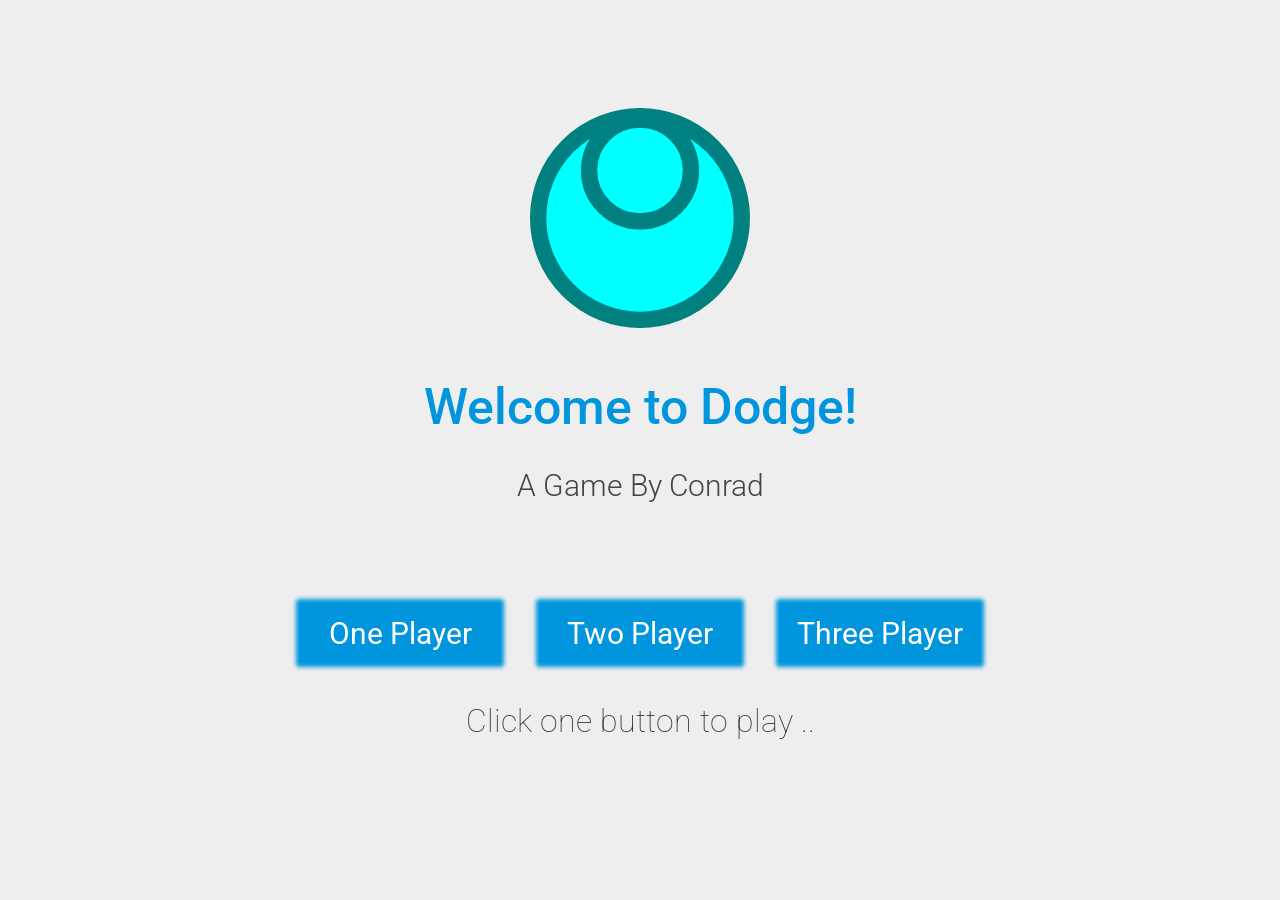
==== MainGame.html @ 39c0f071 "Deleted More than 2 Players bc not Needed, fixed some minor issues" ====
<!DOCTYPE html>
<html>
<head>
	<meta charset="utf-8">
	<title>Dodge - by Conrad</title>
	<link rel="stylesheet" type="text/css" href="style.css">
</head>
<body>

<canvas id="myCanvas" width="480" height="320"></canvas>

<!-- ---------------------------- Hauptmenü ---------------------------- -->

<div id="hauptmenu" class="hauptmenu">

	<div id="logo" class="logo">
		<svg viewBox="0 0 28.574998 28.574998">
			<g
			transform="translate(-26.567031,-73.210891)"
			id="layer1">
			<circle
			r="13.229166"
			cy="87.49839"
			cx="40.85453"
			id="path815"
			style="fill:#00ffff;fill-opacity:1;stroke:#008080;stroke-width:2.11666656;stroke-miterlimit:4;stroke-dasharray:none;stroke-opacity:0.99555556" />
			<circle
			r="6.6145825"
			cy="81.333595"
			cx="40.85453"
			id="path823"
			style="fill:#00ffff;fill-opacity:1;stroke:#008080;stroke-width:2.11666656;stroke-miterlimit:4;stroke-dasharray:none;stroke-opacity:0.99555556" />
		</g>
	</svg>

	</div>

	<div id="texte-row" class="texte-row">
		<h1 id="text1" class="text1">Welcome to Dodge!</h1>
		<h1 id="text2" class="text2">A Game By Conrad</h1>
		<h1 id="text3" class="text3">Click one button to play ..</h1>
	</div>

	<div id="button-row" class="button-row">
		<div id="button1" class="button1"><p>One Player</p></div>
		<div id="button2" class="button2"><p>Two Player</p></div>
		<div id="button3" class="button3"><p>Three Player</p></div>
	</div>

</div>

<!-- ---------------------------- GameOver Menü ---------------------------- -->

<div id="gameovermenu" class="gameovermenu">

	<div id="texte-row" class="texte-row">
		<h1 id="text1" class="text1">Game Over</h1>
		<h1 id="text2" class="text2">You have reached <span id="endPointsSpan"></span> points!</h1>
		<h1 id="textHighScore" class="textHighScore">New High Score</h1>
		<h1 id="textNewWinner" class="textHighScore"><span id="textNewWinnerSpan"></span> won the game</h1>
		<h1 id="text3" class="text3">Click to play again ..</h1>
	</div>

</div>

<div id="specialmenu" class="specialmenu"> <!-- Punktetabelle usw. kommt hier rein -->

	<div id="buttonBack" class="buttonBack"><p>Back</p></div>

</div>

<!-- ---------------------------- InGame ---------------------------- -->

<div id="ingame" class="ingame">

	<div id="punktzahlDiv" class="punktzahlDiv">
		<p id="points" class="points"><span id="pointsSpan">0</span> points</p>
		<p id="highScore" class="highScore">High Score: <span id="highScoreSpan">0</span></p>
	</div>

	<div id="multiplayerDiv" class="multiplayerDiv">

		<div id="player1" class="feld"> <!-- man könnte diese Container dynamisch per JavaScript hinzufügen -->

			<p class="name"><span id="nameSpan1">Player 1</span></p>

			<div class="svgBall">
				<svg viewBox="0 0 15.875 15.875">
					<g transform="translate(-23.056545,-87.223213)" id="layer1">
						<circle r="7.9375" cy="95.160713" cx="30.994045" id="pathKreis" style="fill:rgba(36, 188, 255, 0.5);fill-opacity:1;stroke:none;stroke-width:0.25371003;stroke-miterlimit:4;stroke-dasharray:none;stroke-opacity:1" />
						<circle r="3.8364577" cy="91.456543" cx="30.994045" id="pathInnererKreis" style="fill:none;fill-opacity:1;stroke:#666666;stroke-width:0.79374999;stroke-miterlimit:4;stroke-dasharray:none;stroke-opacity:0.99555556" />
					</g>
				</svg>
			</div>

			<p class="winns"><span id="winnsSpan1">0</span></p>

		</div>


		<div id="player2" class="feld">

			<p class="name"><span id="nameSpan2">Player 2</span></p>

			<div id="svgBall2" class="svgBall">
				<svg viewBox="0 0 15.875 15.875">
					<g transform="translate(-23.056545,-87.223213)" id="layer1">
						<circle r="7.9375" cy="95.160713" cx="30.994045" id="pathKreis" style="fill:rgba(79, 222, 54, 0.5);fill-opacity:1;stroke:none;stroke-width:0.25371003;stroke-miterlimit:4;stroke-dasharray:none;stroke-opacity:1" />
						<circle r="3.8364577" cy="91.456543" cx="30.994045" id="pathInnererKreis" style="fill:none;fill-opacity:1;stroke:#666666;stroke-width:0.79374999;stroke-miterlimit:4;stroke-dasharray:none;stroke-opacity:0.99555556" />
					</g>
				</svg>
			</div>

			<p class="winns"><span id="winnsSpan2">0</span></p>

		</div>


		<div id="player3" class="feld">

			<p class="name"><span id="nameSpan3">Player 3</span></p>

			<div class="svgBall">
				<svg viewBox="0 0 15.875 15.875">
					<g transform="translate(-23.056545,-87.223213)" id="layer1">
						<circle r="7.9375" cy="95.160713" cx="30.994045" id="pathKreis" style="fill:rgba(255, 226, 0, 0.5);fill-opacity:1;stroke:none;stroke-width:0.25371003;stroke-miterlimit:4;stroke-dasharray:none;stroke-opacity:1" />
						<circle r="3.8364577" cy="91.456543" cx="30.994045" id="pathInnererKreis" style="fill:none;fill-opacity:1;stroke:#666666;stroke-width:0.79374999;stroke-miterlimit:4;stroke-dasharray:none;stroke-opacity:0.99555556" />
					</g>
				</svg>
			</div>

			<p class="winns"><span id="winnsSpan3">0</span></p>

		</div>


	</div>

</div>

<script src="game.js"></script>

</body>
</html>
---- style.css ----
@import url('https://fonts.googleapis.com/css?family=Roboto:100,300,400,500');
* {
	padding: 0; margin: 0;
}
body {
	background-color: #eee;
	font-family: 'Roboto', sans-serif;
	cursor: url(cursor.png) 18 18, auto;
	overflow: hidden;
	user-select: none;
}
canvas {
	background: #eee;
	display: block;
	margin: 0 auto;
}

/* ---------------------------- Menü ---------------------------- */

.hauptmenu {
	display: block;
	position: absolute;
	top: 0%;
	width: 100%;
	height: 100%;
	opacity: 1;
	visibility: visible;
	transition: all 0.9s ease-out;
}

.hauptmenu-fadeOut {
	top: -100%;
	opacity: 0;
	visibility: hidden;
}

.ingame {
	display: block;
	position: absolute;
	top: 0%;
	width: 100%;
	height: 100%;
	opacity: 0;
	visibility: hidden;
	transition: all 0.6s ease-out;
}

.ingame-fadeIn {
	opacity: 1;
	visibility: visible;
}

.gameovermenu {
	display: block;
	position: absolute;
	top: 0%;
	width: 100%;
	height: 100%;
	opacity: 0;
	visibility: hidden;
	transition: all 0.6s ease-out;
}

.gameovermenu-fadeIn {
	opacity: 1;
	visibility: visible;
}

.specialmenu {
	display: block;
	opacity: 0;
	visibility: hidden;
	transition: all 0.6s ease-out;
}

.specialmenu-fadeIn {
	opacity: 1;
	visibility: visible;
}

/* ---------------------------- Button Reihe ---------------------------- */

.button-row {
	display: flex;
	flex-flow: row nowrap;
	justify-content: center;
	align-items: center;
	width: 100%;
	align-content: center; /*optional -> lines*/
	position: absolute;
	top: 67%;
}

/* ---------------------------- Button Elemente ---------------------------- */

.button-row div {
	display: flex;
	justify-content: center;
	align-items: center;
	width: 200px;
	height: 60px;
	background-color: #0095DD;
	margin: 0px 20px;
	box-shadow: 0px 0px 4px 4px #0095DD;
	border-radius: 1px;
	transition: all 0.6s ease-out;
}
.button-row div p {
	color: #fff;
	font-size: 30px;
}

.button-row div:hover {
	background-color: #4682b4;
	box-shadow: 0px 0px 4px 4px #4682b4;
	transform: scale(1.1);
}

/* ---------------------------- InGame winns ---------------------------- */

.multiplayerDiv {
	position: absolute;
	bottom: 20px;
	display: flex;
	flex-flow: row nowrap;
	justify-content: space-around;
	align-items: center;
	width: 80%;
	left: 0;
	right: 0;
	margin: auto;
}

.multiplayerDiv div:first-of-type .svgBall {
	transform: rotate(30deg);
}

.multiplayerDiv div:last-of-type .svgBall { /* display none ist im Weg */
	transform: rotate(-30deg);
}

.rotateLeft {
	transform: rotate(-30deg);
}

.feld {
	display: flex;
	flex-flow: column nowrap;
	justify-content: center;
	align-items: center;
}

.svgBall {
	width: 70px;
	height: 70px;
	margin-top: 12px;
	margin-bottom: 6px;
}

.name {
	color: #333;
	font-size: 26px;
	font-weight: 300;
}

.winns {
	color: #555;
	font-size: 34px;
	font-weight: 400;
}

/* ---------------------------- Logo ---------------------------- */

#logo {
	width: 220px;
	height: 220px;
	position: absolute;
	top: 12%;
	left: 0;
	right: 0;
	margin: auto;
	animation: drehung 22s linear infinite;
	/*transform-origin: 50% 50%;*/
}

@keyframes drehung {
	0% {
		transform: rotate(0);
	}
	100% {
		transform: rotate(360deg);
	}
}

/* ---------------------------- Game Over Back Button ---------------------------- */

.buttonBack {
	display: flex;
	justify-content: center;
	align-items: center;
	width: 80px;
	height: 42px;
	background-color: #0095DD;
	margin: 20px 20px;
	border-radius: 2px;
	position: absolute;
	top: 0%;
	transition: all 0.6s ease-out;
}

.buttonBack p {
	color: #fff;
	font-size: 20px;
	font-weight: 400;
}

.buttonBack:hover {
	background-color: #4682b4;
	transform: scale(1.1);
}

/* ---------------------------- Texte ---------------------------- */

.texte-row h1 {
	position: absolute;
	left: 0;
	right: 0;
	margin: auto;
	text-align: center;
	transition: font-size 3s ease-out;
}

.text1 {
	top: 42%;
	font-size: 50px;
	font-weight: 500;
	color: rgb(0, 149, 221);
}
.text1:hover {
	font-size: 54px;
}

.text2 {
	top: 52%;
	font-size: 30px;
	font-weight: 300;
	color: rgb(68, 68, 68);
}
.text2:hover {
	font-size: 34px;
}

.text3 {
	top: 78%;
	font-size: 32px;
	font-weight: 100;
	color: rgb(51, 51, 51);
}
.text3:hover {
	font-size: 34px;
}

/* ---------------------------- HighScore & Winner - Game Over ---------------------------- */

.textHighScore {
	top: 17%;
	font-size: 36px;
	font-weight: 500;
	color: #555;
	opacity: 0;
	visibility: hidden;
}

.textHighScore-fadeIn {
	opacity: 1;
	visibility: visible;
	animation: pulsieren 4s cubic-bezier(0.45, 0.05, 0.55, 0.95) infinite; /*ease-in-out*/
}
.textHighScore-bottom {
	top: 63%;
	font-size: 30px;
	animation: pulsieren 4s cubic-bezier(0.45, 0.05, 0.55, 0.95) infinite 2s;
}

@keyframes pulsieren {
	0% {
		transform: scale(1);
	}
	50% {
		transform: scale(1.5);
	}
	100% {
		transform: scale(1);
	}
}

/* ---------------------------- Punkte InGame ---------------------------- */

.punktzahlDiv {
	position: absolute;
	top: 0%;
	right: 0%;
	padding: 16px 30px;
}

.punktzahlDiv p {
	color: rgb(51, 51, 51);
	text-align: right;
}

.points {
	font-size: 30px;
	font-weight: 400;
	margin-bottom: 8px;
}

.highScore {
	font-size: 24px;
	font-weight: 300;
}
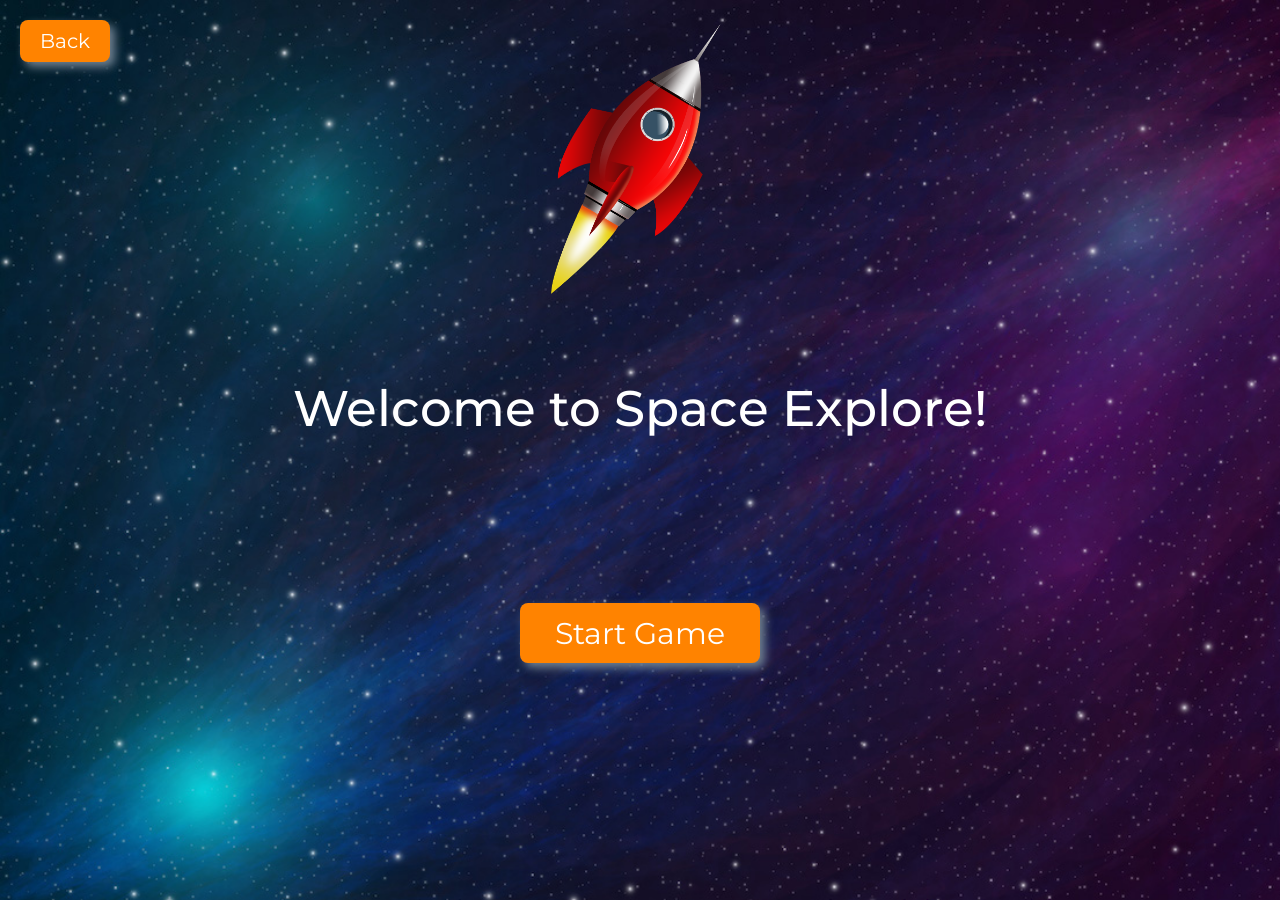
==== commit ac583200: "Small changes - Back button bug!!" ====
--- a/MainGame.html
+++ b/MainGame.html
@@ -2,8 +2,8 @@
 <html>
 <head>
 	<meta charset="utf-8">
-	<title>Dodge - by Conrad</title>
-	<link rel="stylesheet" type="text/css" href="style.css">
+	<title>Space Explore</title>
+	<link rel="stylesheet" type="text/css" href="MainGameCSS.css">
 </head>
 <body>
 
@@ -13,38 +13,17 @@
 
 <div id="hauptmenu" class="hauptmenu">
 
-	<div id="logo" class="logo">
-		<svg viewBox="0 0 28.574998 28.574998">
-			<g
-			transform="translate(-26.567031,-73.210891)"
-			id="layer1">
-			<circle
-			r="13.229166"
-			cy="87.49839"
-			cx="40.85453"
-			id="path815"
-			style="fill:#00ffff;fill-opacity:1;stroke:#008080;stroke-width:2.11666656;stroke-miterlimit:4;stroke-dasharray:none;stroke-opacity:0.99555556" />
-			<circle
-			r="6.6145825"
-			cy="81.333595"
-			cx="40.85453"
-			id="path823"
-			style="fill:#00ffff;fill-opacity:1;stroke:#008080;stroke-width:2.11666656;stroke-miterlimit:4;stroke-dasharray:none;stroke-opacity:0.99555556" />
-		</g>
-	</svg>
+		<img id="logo" src="rocket.png" alt="Rocket " height="300">
 
-	</div>
 
 	<div id="texte-row" class="texte-row">
-		<h1 id="text1" class="text1">Welcome to Dodge!</h1>
-		<h1 id="text2" class="text2">A Game By Conrad</h1>
-		<h1 id="text3" class="text3">Click one button to play ..</h1>
+		<h1 id="text1" class="text1">Welcome to Space Explore!</h1>
+		<h1 id="text2" class="text2"></h1>
+		<h1 id="text3" class="text3"></h1>
 	</div>
 
 	<div id="button-row" class="button-row">
-		<div id="button1" class="button1"><p>One Player</p></div>
-		<div id="button2" class="button2"><p>Two Player</p></div>
-		<div id="button3" class="button3"><p>Three Player</p></div>
+		<div id="button1" class="button1"><p>Start Game</p></div>
 	</div>
 
 </div>
@@ -138,7 +117,7 @@
 
 </div>
 
-<script src="game.js"></script>
+<script src="MainGameJS.js"></script>
 
 </body>
 </html>
--- a/MainGameCSS.css
+++ b/MainGameCSS.css
@@ -0,0 +1,308 @@
+@import url('https://fonts.googleapis.com/css2?family=Montserrat:wght@200;400&family=Nova+Mono&family=Share+Tech+Mono&display=swap');
+* {
+	padding: 0; margin: 0;
+}
+body {
+	background-image: url("galaxy_background.jpg");
+	background-repeat: no-repeat;
+	background-size: cover;
+	background-attachment: fixed;
+	-webkit-background-size: cover;
+	-moz-background-size: cover;
+	font-family: 'Montserrat', sans-serif;
+	cursor: url(rocket.png) 18 18, auto;
+	overflow: hidden;
+	user-select: none;
+}
+canvas {
+	background-image: url("galaxy_background.jpg");
+	background-repeat: no-repeat;
+	background-size: cover;
+	background-attachment: fixed;
+	-webkit-background-size: cover;
+	-moz-background-size: cover;
+	display: block;
+	margin: 0 auto;
+}
+
+/* ---------------------------- Menü ---------------------------- */
+
+.hauptmenu {
+	display: block;
+	position: absolute;
+	top: 0%;
+	width: 100%;
+	height: 100%;
+	opacity: 1;
+	visibility: visible;
+	transition: all 0.9s ease-out;
+}
+
+.hauptmenu-fadeOut {
+	top: -100%;
+	opacity: 0;
+	visibility: hidden;
+}
+
+.ingame {
+	display: block;
+	position: absolute;
+	top: 0%;
+	width: 100%;
+	height: 100%;
+	opacity: 0;
+	visibility: hidden;
+	transition: all 0.6s ease-out;
+}
+
+.ingame-fadeIn {
+	opacity: 1;
+	visibility: visible;
+}
+
+.gameovermenu {
+	display: block;
+	position: absolute;
+	top: 0%;
+	width: 100%;
+	height: 100%;
+	opacity: 0;
+	visibility: hidden;
+	transition: all 0.6s ease-out;
+}
+
+.gameovermenu-fadeIn {
+	opacity: 1;
+	visibility: visible;
+}
+
+/* ---------------------------- Button Reihe ---------------------------- */
+
+.button-row {
+	display: flex;
+	flex-flow: row nowrap;
+	justify-content: center;
+	align-items: center;
+	width: 100%;
+	align-content: center; /*optional -> lines*/
+	position: absolute;
+	top: 67%;
+}
+
+/* ---------------------------- Button Elemente ---------------------------- */
+
+.button-row div {
+	color: white;
+	font-family: 'Montserrat', sans-serif;
+	border: none;
+	cursor: pointer;
+	border-radius: 8px;
+	text-align: center;
+	inline-size: auto;
+	padding: 0 20px 0 20px;
+	box-shadow: 5px 5px 10px slategray;
+
+	display: flex;
+	justify-content: center;
+	align-items: center;
+	width: 200px;
+	height: 60px;
+	background-color: #ff8300;
+	margin: 0px 20px;
+	transition: all 0.6s ease-out;
+}
+.button-row div:hover{
+	background-color: #db6400;
+}
+.button-row div p {
+	color: white;
+	font-size: 30px;
+}
+
+/* ---------------------------- InGame winns ---------------------------- */
+
+.multiplayerDiv {
+	position: absolute;
+	bottom: 20px;
+	display: flex;
+	flex-flow: row nowrap;
+	justify-content: space-around;
+	align-items: center;
+	width: 80%;
+	left: 0;
+	right: 0;
+	margin: auto;
+}
+
+.multiplayerDiv div:first-of-type .svgBall {
+	transform: rotate(30deg);
+}
+
+.multiplayerDiv div:last-of-type .svgBall { /* display none ist im Weg */
+	transform: rotate(-30deg);
+}
+
+.rotateLeft {
+	transform: rotate(-30deg);
+}
+
+.feld {
+	display: flex;
+	flex-flow: column nowrap;
+	justify-content: center;
+	align-items: center;
+}
+
+.svgBall {
+	width: 70px;
+	height: 70px;
+	margin-top: 12px;
+	margin-bottom: 6px;
+}
+
+.name {
+	color: #333;
+	font-size: 26px;
+	font-weight: 300;
+}
+
+.winns {
+	color: #555;
+	font-size: 34px;
+	font-weight: 400;
+}
+
+/* ---------------------------- Logo ---------------------------- */
+
+#logo {
+	position: absolute;
+	top: 0;
+	left: 0;
+	right: 0;
+	margin: auto;
+}
+/* ---------------------------- Game Over Back Button ---------------------------- */
+
+.buttonBack {
+	display: flex;
+	justify-content: center;
+	align-items: center;
+	width: 80px;
+	height: 42px;
+	background-color: #FF8300;
+	margin: 20px 20px;
+	position: absolute;
+	top: 0%;
+
+	color: white;
+	font-family: 'Montserrat', sans-serif;
+	border: none;
+	cursor: pointer;
+	border-radius: 8px;
+	text-align: center;
+	inline-size: auto;
+	padding: 0 20px 0 20px;
+	box-shadow: 5px 5px 10px slategray;
+}
+
+.buttonBack p {
+	color: white;
+	font-size: 20px;
+	font-weight: 400;
+}
+
+.buttonBack:hover {
+	background-color: #db6400;
+	transform: scale(1.1);
+}
+
+/* ---------------------------- Texte ---------------------------- */
+
+.texte-row h1 {
+	position: absolute;
+	left: 0;
+	right: 0;
+	margin: auto;
+	text-align: center;
+	transition: font-size 3s ease-out;
+}
+
+.text1 {
+	top: 42%;
+	font-size: 50px;
+	font-weight: 500;
+	color: white;
+}
+
+.text2 {
+	top: 52%;
+	font-size: 30px;
+	font-weight: 300;
+	color: white;
+}
+
+.text3 {
+	top: 78%;
+	font-size: 32px;
+	font-weight: 100;
+	color: white;
+}
+
+/* ---------------------------- HighScore & Winner - Game Over ---------------------------- */
+
+.textHighScore {
+	top: 17%;
+	font-size: 36px;
+	font-weight: 500;
+	color: white;
+	opacity: 0;
+	visibility: hidden;
+}
+
+.textHighScore-fadeIn {
+	opacity: 1;
+	visibility: visible;
+	animation: pulsieren 4s cubic-bezier(0.45, 0.05, 0.55, 0.95) infinite; /*ease-in-out*/
+}
+.textHighScore-bottom {
+	top: 63%;
+	font-size: 30px;
+	animation: pulsieren 4s cubic-bezier(0.45, 0.05, 0.55, 0.95) infinite 2s;
+}
+
+@keyframes pulsieren {
+	0% {
+		transform: scale(1);
+	}
+	50% {
+		transform: scale(1.5);
+	}
+	100% {
+		transform: scale(1);
+	}
+}
+
+/* ---------------------------- Punkte InGame ---------------------------- */
+
+.punktzahlDiv {
+	position: absolute;
+	top: 0%;
+	right: 0%;
+	padding: 16px 30px;
+}
+
+.punktzahlDiv p {
+	color: white;
+	text-align: right;
+}
+
+.points {
+	font-size: 30px;
+	font-weight: 400;
+	margin-bottom: 8px;
+}
+
+.highScore {
+	font-size: 24px;
+	font-weight: 300;
+}
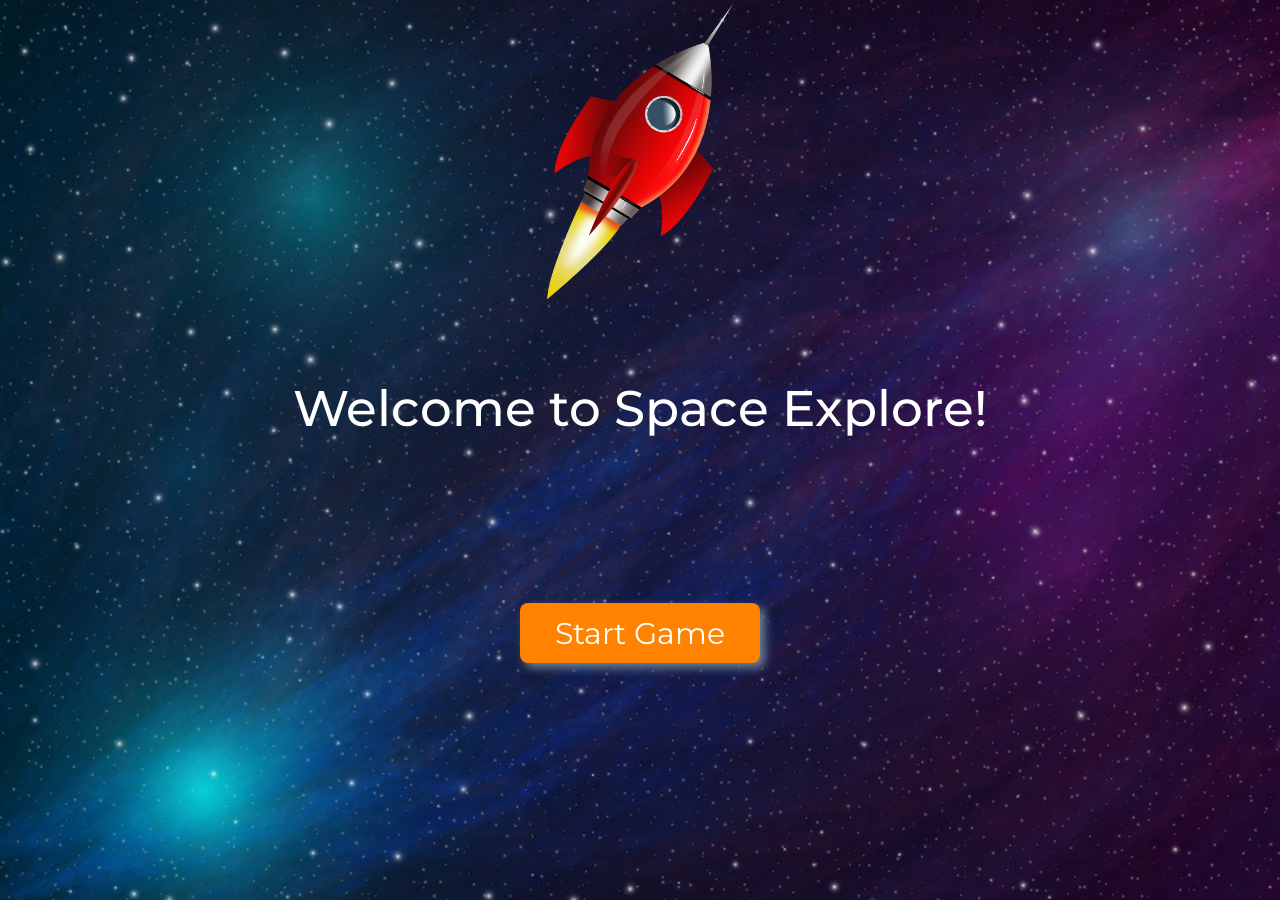
==== commit 81ab8057: "Added counter for trash stones" ====
--- a/MainGame.html
+++ b/MainGame.html
@@ -1,5 +1,5 @@
 <!DOCTYPE html>
-<html>
+<html lang = "en">
 <head>
 	<meta charset="utf-8">
 	<title>Space Explore</title>
@@ -13,13 +13,11 @@
 
 <div id="hauptmenu" class="hauptmenu">
 
-		<img id="logo" src="rocket.png" alt="Rocket " height="300">
+	<img id="logo" src="rocket.png" alt="Rocket " height="300">
 
 
 	<div id="texte-row" class="texte-row">
 		<h1 id="text1" class="text1">Welcome to Space Explore!</h1>
-		<h1 id="text2" class="text2"></h1>
-		<h1 id="text3" class="text3"></h1>
 	</div>
 
 	<div id="button-row" class="button-row">
@@ -44,7 +42,7 @@
 
 <div id="specialmenu" class="specialmenu"> <!-- Punktetabelle usw. kommt hier rein -->
 
-	<div id="buttonBack" class="buttonBack"><p>Back</p></div>
+	<a href = "@"
 
 </div>
 
@@ -58,61 +56,10 @@
 	</div>
 
 	<div id="multiplayerDiv" class="multiplayerDiv">
-
 		<div id="player1" class="feld"> <!-- man könnte diese Container dynamisch per JavaScript hinzufügen -->
-
 			<p class="name"><span id="nameSpan1">Player 1</span></p>
-
-			<div class="svgBall">
-				<svg viewBox="0 0 15.875 15.875">
-					<g transform="translate(-23.056545,-87.223213)" id="layer1">
-						<circle r="7.9375" cy="95.160713" cx="30.994045" id="pathKreis" style="fill:rgba(36, 188, 255, 0.5);fill-opacity:1;stroke:none;stroke-width:0.25371003;stroke-miterlimit:4;stroke-dasharray:none;stroke-opacity:1" />
-						<circle r="3.8364577" cy="91.456543" cx="30.994045" id="pathInnererKreis" style="fill:none;fill-opacity:1;stroke:#666666;stroke-width:0.79374999;stroke-miterlimit:4;stroke-dasharray:none;stroke-opacity:0.99555556" />
-					</g>
-				</svg>
-			</div>
-
 			<p class="winns"><span id="winnsSpan1">0</span></p>
-
 		</div>
-
-
-		<div id="player2" class="feld">
-
-			<p class="name"><span id="nameSpan2">Player 2</span></p>
-
-			<div id="svgBall2" class="svgBall">
-				<svg viewBox="0 0 15.875 15.875">
-					<g transform="translate(-23.056545,-87.223213)" id="layer1">
-						<circle r="7.9375" cy="95.160713" cx="30.994045" id="pathKreis" style="fill:rgba(79, 222, 54, 0.5);fill-opacity:1;stroke:none;stroke-width:0.25371003;stroke-miterlimit:4;stroke-dasharray:none;stroke-opacity:1" />
-						<circle r="3.8364577" cy="91.456543" cx="30.994045" id="pathInnererKreis" style="fill:none;fill-opacity:1;stroke:#666666;stroke-width:0.79374999;stroke-miterlimit:4;stroke-dasharray:none;stroke-opacity:0.99555556" />
-					</g>
-				</svg>
-			</div>
-
-			<p class="winns"><span id="winnsSpan2">0</span></p>
-
-		</div>
-
-
-		<div id="player3" class="feld">
-
-			<p class="name"><span id="nameSpan3">Player 3</span></p>
-
-			<div class="svgBall">
-				<svg viewBox="0 0 15.875 15.875">
-					<g transform="translate(-23.056545,-87.223213)" id="layer1">
-						<circle r="7.9375" cy="95.160713" cx="30.994045" id="pathKreis" style="fill:rgba(255, 226, 0, 0.5);fill-opacity:1;stroke:none;stroke-width:0.25371003;stroke-miterlimit:4;stroke-dasharray:none;stroke-opacity:1" />
-						<circle r="3.8364577" cy="91.456543" cx="30.994045" id="pathInnererKreis" style="fill:none;fill-opacity:1;stroke:#666666;stroke-width:0.79374999;stroke-miterlimit:4;stroke-dasharray:none;stroke-opacity:0.99555556" />
-					</g>
-				</svg>
-			</div>
-
-			<p class="winns"><span id="winnsSpan3">0</span></p>
-
-		</div>
-
-
 	</div>
 
 </div>
--- a/MainGameCSS.css
+++ b/MainGameCSS.css
@@ -10,7 +10,7 @@
 	-webkit-background-size: cover;
 	-moz-background-size: cover;
 	font-family: 'Montserrat', sans-serif;
-	cursor: url(rocket.png) 18 18, auto;
+	cursor: url(rocketSVG.svg) 18 18, auto;
 	overflow: hidden;
 	user-select: none;
 }
@@ -181,8 +181,8 @@
 	right: 0;
 	margin: auto;
 }
+
 /* ---------------------------- Game Over Back Button ---------------------------- */
-
 .buttonBack {
 	display: flex;
 	justify-content: center;
@@ -190,9 +190,13 @@
 	width: 80px;
 	height: 42px;
 	background-color: #FF8300;
+	position: absolute;
+	top: 0%;
 	margin: 20px 20px;
-	position: absolute;
-	top: 0%;
+
+	border-radius: 2px;
+
+	transition: all 0.6s ease-out;
 
 	color: white;
 	font-family: 'Montserrat', sans-serif;
